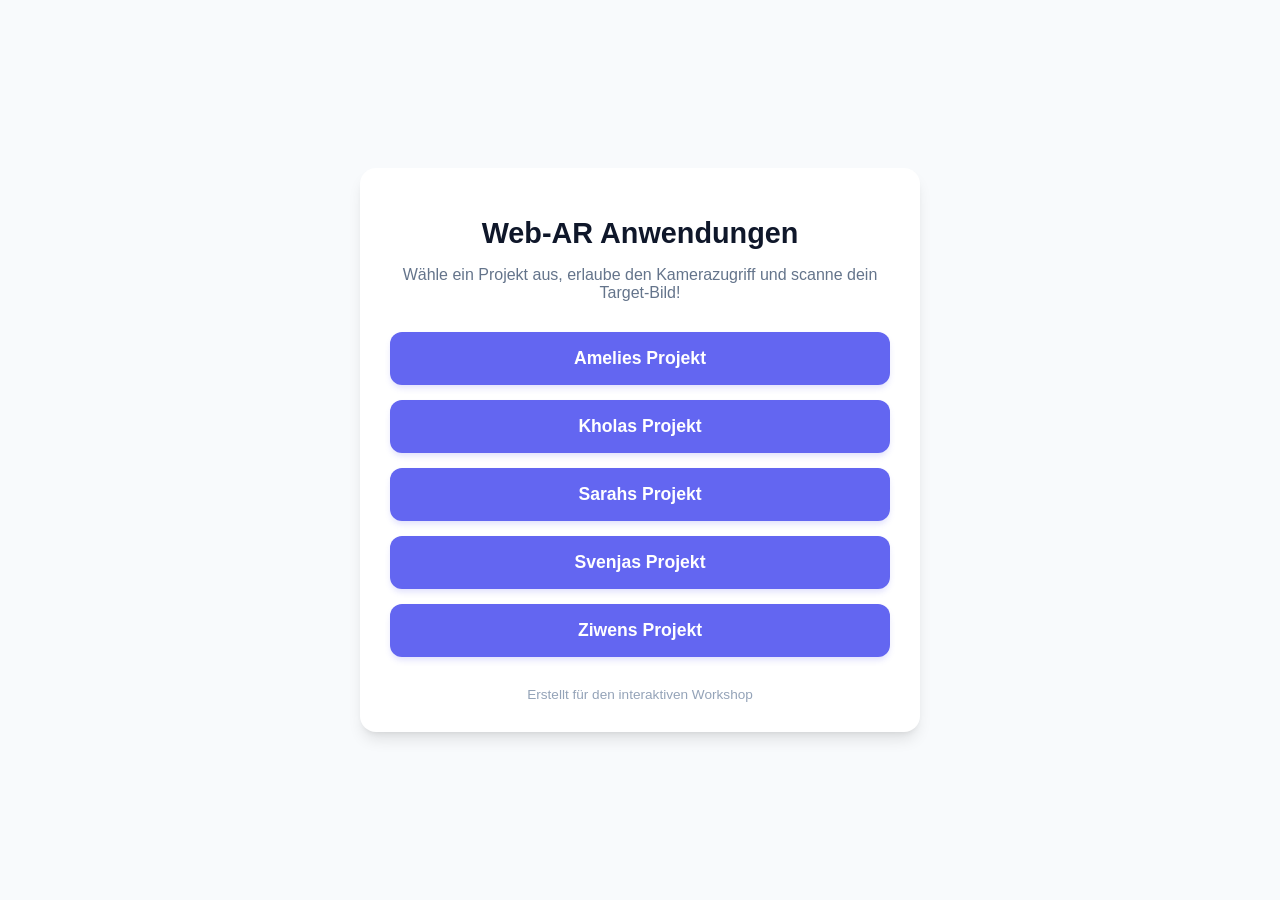
==== index.html @ 92e5ba48 "Create index.html" ====
<!DOCTYPE html>
<html lang="de">
<head>
    <meta charset="UTF-8">
    <meta name="viewport" content="width=device-width, initial-scale=1.0">
    <title>Web-AR Projektübersicht</title>
    <style>
        :root {
            --primary-color: #6366f1;
            --primary-hover: #4f46e5;
            --bg-color: #f8fafc;
            --card-bg: #ffffff;
            --text-color: #1e293b;
        }

        body {
            font-family: -apple-system, BlinkMacSystemFont, "Segoe UI", Roboto, Helvetica, Arial, sans-serif;
            background-color: var(--bg-color);
            color: var(--text-color);
            margin: 0;
            padding: 20px;
            display: flex;
            flex-direction: column;
            align-items: center;
            justify-content: center;
            min-height: 100vh;
            box-sizing: border-box;
        }

        .container {
            max-width: 500px;
            width: 100%;
            background: var(--card-bg);
            padding: 30px;
            border-radius: 16px;
            box-shadow: 0 10px 15px -3px rgba(0, 0, 0, 0.1), 0 4px 6px -4px rgba(0, 0, 0, 0.1);
            text-align: center;
        }

        h1 {
            font-size: 1.8rem;
            margin-bottom: 10px;
            color: #0f172a;
        }

        p {
            font-size: 1rem;
            color: #64748b;
            margin-bottom: 30px;
        }

        .button-list {
            display: flex;
            flex-direction: column;
            gap: 15px; /* Abstand zwischen den Buttons */
        }

        .ar-button {
            display: block;
            background-color: var(--primary-color);
            color: white;
            text-decoration: none;
            padding: 16px 20px;
            border-radius: 12px;
            font-size: 1.1rem;
            font-weight: 600;
            transition: all 0.2s ease-in-out;
            box-shadow: 0 4px 6px -1px rgba(99, 102, 241, 0.2);
        }

        /* Spezialeffekt für Touch/Hover */
        .ar-button:hover, .ar-button:active {
            background-color: var(--primary-hover);
            transform: translateY(-2px);
            box-shadow: 0 10px 15px -3px rgba(99, 102, 241, 0.3);
        }

        footer {
            margin-top: 30px;
            font-size: 0.85rem;
            color: #94a3b8;
        }
    </style>
</head>
<body>

    <div class="container">
        <h1>Web-AR Anwendungen</h1>
        <p>Wähle ein Projekt aus, erlaube den Kamerazugriff und scanne dein Target-Bild!</p>

        <div class="button-list">
            <a href="./Amelie/index.html" class="ar-button">Amelies Projekt</a>
            <a href="./Khola/index.html" class="ar-button">Kholas Projekt</a>
            <a href="./Sarah/index.html" class="ar-button">Sarahs Projekt</a>
            <a href="./Svenja/index.html" class="ar-button">Svenjas Projekt</a>
            <a href="./Ziwen/index.html" class="ar-button">Ziwens Projekt</a>
        </div>

        <footer>
            Erstellt für den interaktiven Workshop
        </footer>
    </div>

</body>
</html>
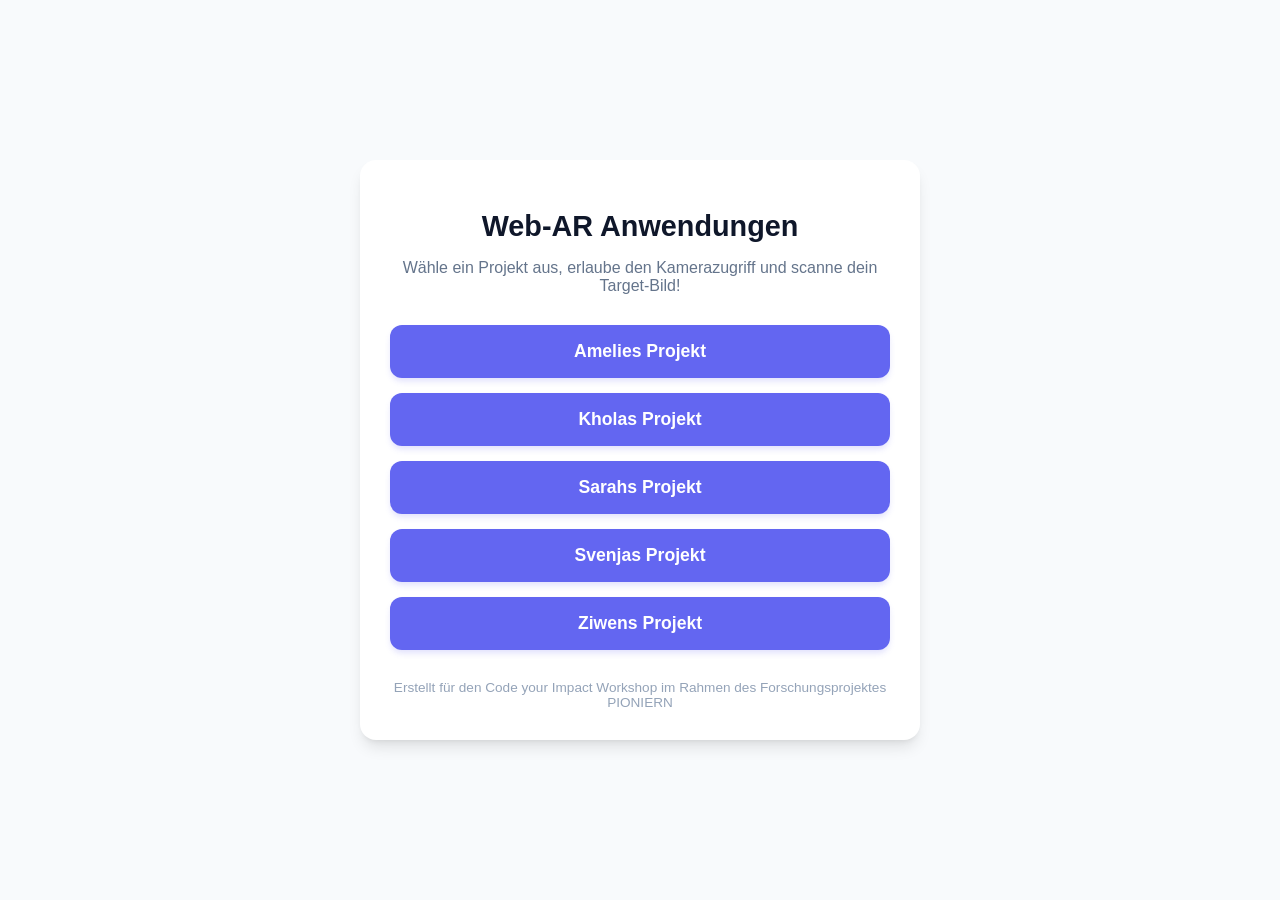
==== commit 84eca37f: "Update index.html" ====
--- a/index.html
+++ b/index.html
@@ -97,7 +97,7 @@
         </div>
 
         <footer>
-            Erstellt für den interaktiven Workshop
+            Erstellt für den Code your Impact Workshop im Rahmen des Forschungsprojektes PIONIERN
         </footer>
     </div>
 
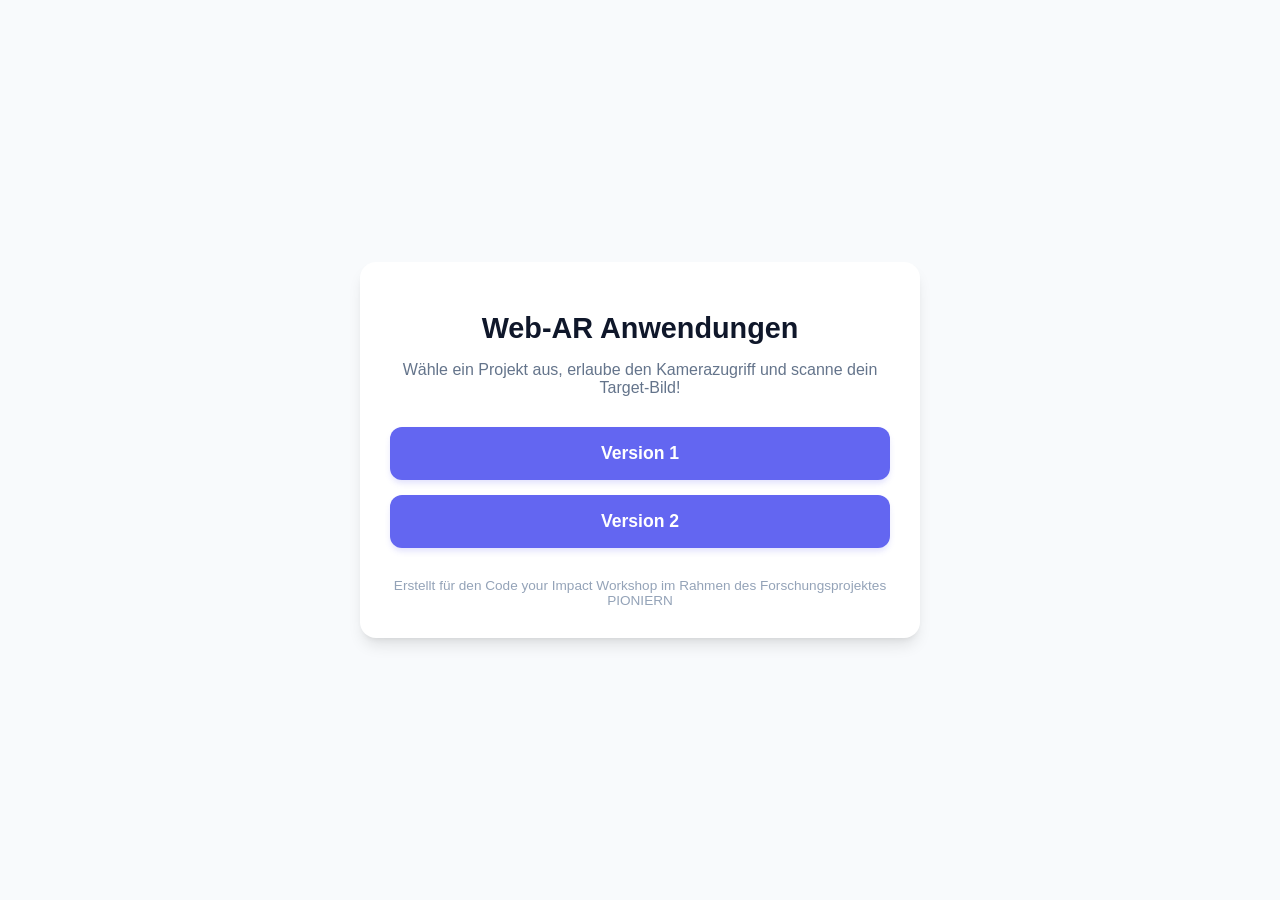
==== commit 36d7d698: "Update index.html" ====
--- a/index.html
+++ b/index.html
@@ -89,11 +89,8 @@
         <p>Wähle ein Projekt aus, erlaube den Kamerazugriff und scanne dein Target-Bild!</p>
 
         <div class="button-list">
-            <a href="./Amelie/index.html" class="ar-button">Amelies Projekt</a>
-            <a href="./Khola/index.html" class="ar-button">Kholas Projekt</a>
-            <a href="./Sarah/index.html" class="ar-button">Sarahs Projekt</a>
-            <a href="./Svenja/index.html" class="ar-button">Svenjas Projekt</a>
-            <a href="./Ziwen/index.html" class="ar-button">Ziwens Projekt</a>
+            <a href="./Sarah/index.html" class="ar-button">Version 1</a>
+            <a href="./Sarah/index.html" class="ar-button">Version 2</a>
         </div>
 
         <footer>
